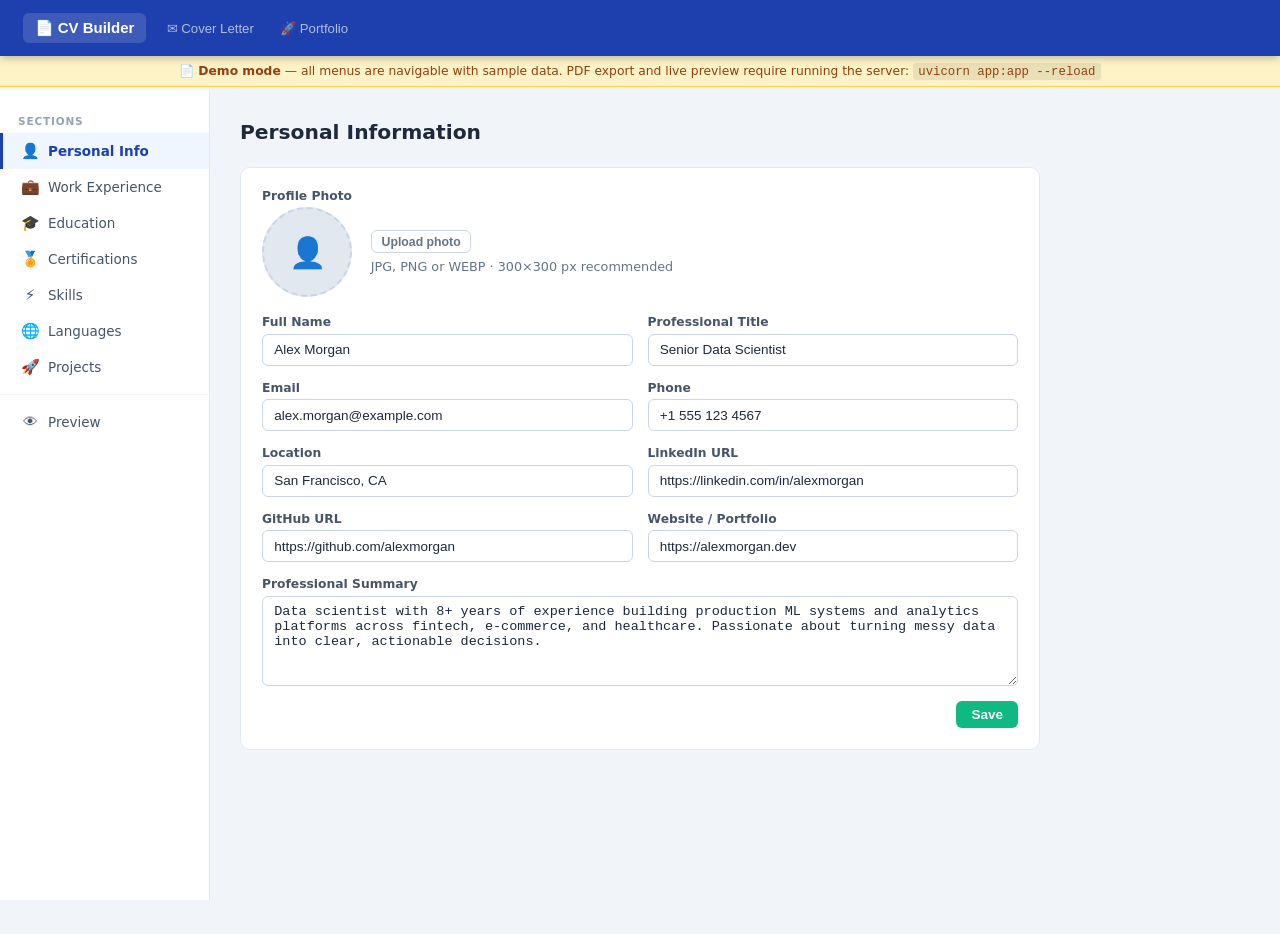
==== index.html @ 7bfcf86e "Add GitHub Pages demo and update README Rename demo.html → index.html for GitHub Pages serving. Add " ====
<!DOCTYPE html>
<html lang="en">
<head>
  <meta charset="UTF-8">
  <meta name="viewport" content="width=device-width, initial-scale=1.0">
  <title>CV Builder — Demo</title>
<style>
/* ── Reset & base ─────────────────────────────────── */
*, *::before, *::after { box-sizing: border-box; margin: 0; padding: 0; }
html { font-size: 15px; }
body { font-family: 'Segoe UI', system-ui, -apple-system, sans-serif; background: #f1f5f9; color: #1e293b; min-height: 100vh; }

/* ── Navbar ───────────────────────────────────────── */
.navbar { position: fixed; top: 0; left: 0; right: 0; z-index: 100; height: 56px; background: #1e40af; display: flex; align-items: center; justify-content: space-between; padding: 0 1.5rem; box-shadow: 0 2px 8px rgba(0,0,0,.25); }
.navbar-actions { display: flex; align-items: center; gap: .75rem; }
.btn { display: inline-flex; align-items: center; gap: .4rem; padding: .4rem 1rem; border-radius: 6px; border: none; font-size: .9rem; font-weight: 600; cursor: pointer; transition: filter .15s; }
.btn:hover { filter: brightness(1.1); }
.btn-primary { background: #f59e0b; color: #1e293b; }
.btn-success { background: #10b981; color: #fff; }
.btn-danger  { background: #ef4444; color: #fff; }
.btn-ghost   { background: transparent; color: #64748b; border: 1px solid #cbd5e1; }
.btn-sm      { padding: .25rem .65rem; font-size: .82rem; }

/* ── Layout ───────────────────────────────────────── */
.layout { display: flex; margin-top: 56px; min-height: calc(100vh - 56px); }

/* ── Sidebar ──────────────────────────────────────── */
.sidebar { width: 210px; flex-shrink: 0; background: #fff; border-right: 1px solid #e2e8f0; padding: 1.25rem 0; position: sticky; top: 56px; height: calc(100vh - 56px); overflow-y: auto; }
.sidebar-label { padding: .4rem 1.2rem; font-size: .7rem; font-weight: 700; text-transform: uppercase; letter-spacing: .08em; color: #94a3b8; }
.nav-item { display: flex; align-items: center; gap: .6rem; padding: .6rem 1.2rem; cursor: pointer; color: #475569; text-decoration: none; font-size: .9rem; border-left: 3px solid transparent; transition: all .15s; }
.nav-item:hover  { background: #f1f5f9; color: #1e40af; }
.nav-item.active { background: #eff6ff; color: #1e40af; font-weight: 600; border-left-color: #1e40af; }
.nav-item .icon  { font-size: 1rem; width: 18px; text-align: center; }

/* ── Content area ─────────────────────────────────── */
.content { flex: 1; padding: 2rem; max-width: 860px; }
.section { display: none; }
.section.active { display: block; }
.section-header { display: flex; align-items: center; justify-content: space-between; margin-bottom: 1.5rem; }
.section-title { font-size: 1.35rem; font-weight: 700; color: #1e293b; }

/* ── Cards ────────────────────────────────────────── */
.card { background: #fff; border-radius: 10px; border: 1px solid #e2e8f0; padding: 1.4rem; margin-bottom: 1rem; }
.card-header { display: flex; align-items: flex-start; justify-content: space-between; margin-bottom: .8rem; }
.card-title   { font-weight: 600; font-size: 1rem; color: #0f172a; }
.card-subtitle { font-size: .85rem; color: #64748b; margin-top: .15rem; }
.card-actions { display: flex; gap: .4rem; }

/* ── Forms ────────────────────────────────────────── */
.form-grid { display: grid; grid-template-columns: 1fr 1fr; gap: 1rem; }
.form-group { display: flex; flex-direction: column; gap: .3rem; }
.form-group.span-2 { grid-column: span 2; }
label { font-size: .82rem; font-weight: 600; color: #475569; }
input[type="text"], input[type="email"], input[type="tel"], input[type="url"], input[type="date"], input[type="month"], select, textarea {
  width: 100%; padding: .5rem .75rem; border: 1px solid #cbd5e1; border-radius: 6px;
  font-size: .9rem; color: #1e293b; background: #fff; transition: border-color .15s;
}
input:focus, select:focus, textarea:focus { outline: none; border-color: #3b82f6; box-shadow: 0 0 0 3px rgba(59,130,246,.12); }
textarea { resize: vertical; min-height: 90px; }
.checkbox-row { display: flex; align-items: center; gap: .5rem; }
.checkbox-row input[type="checkbox"] { width: 16px; height: 16px; cursor: pointer; }
.checkbox-row label { font-weight: 500; cursor: pointer; margin: 0; }

/* Photo upload */
.photo-upload-area { display: flex; align-items: center; gap: 1.25rem; flex-wrap: wrap; }
.photo-preview { width: 90px; height: 90px; border-radius: 50%; object-fit: cover; border: 3px solid #e2e8f0; }
.photo-placeholder { width: 90px; height: 90px; border-radius: 50%; background: #e2e8f0; display: flex; align-items: center; justify-content: center; font-size: 2rem; color: #94a3b8; border: 2px dashed #cbd5e1; }

/* Tags */
.tags-input-row { display: flex; gap: .5rem; align-items: center; }
.tags-container { display: flex; flex-wrap: wrap; gap: .4rem; margin-top: .5rem; }
.tag { display: inline-flex; align-items: center; gap: .35rem; padding: .22rem .65rem; border-radius: 999px; background: #dbeafe; color: #1d4ed8; font-size: .82rem; font-weight: 500; }
.tag .remove-tag { cursor: pointer; font-weight: 700; line-height: 1; }
.tag .remove-tag:hover { color: #ef4444; }

/* ── Modal ────────────────────────────────────────── */
.modal-overlay { display: none; position: fixed; inset: 0; z-index: 200; background: rgba(0,0,0,.45); align-items: center; justify-content: center; }
.modal-overlay.open { display: flex; }
.modal { background: #fff; border-radius: 12px; width: 100%; max-width: 600px; max-height: 90vh; overflow-y: auto; box-shadow: 0 20px 60px rgba(0,0,0,.3); }
.modal-header { display: flex; align-items: center; justify-content: space-between; padding: 1.1rem 1.4rem; border-bottom: 1px solid #e2e8f0; }
.modal-title { font-weight: 700; font-size: 1.05rem; }
.modal-close { background: none; border: none; cursor: pointer; font-size: 1.4rem; color: #94a3b8; line-height: 1; padding: 0 .2rem; }
.modal-close:hover { color: #ef4444; }
.modal-body { padding: 1.4rem; }
.modal-footer { padding: 1rem 1.4rem; border-top: 1px solid #e2e8f0; display: flex; gap: .6rem; justify-content: flex-end; }

/* ── Toast ────────────────────────────────────────── */
.toast { position: fixed; bottom: 1.5rem; right: 1.5rem; z-index: 300; padding: .65rem 1.1rem; border-radius: 8px; background: #10b981; color: #fff; font-size: .9rem; font-weight: 500; box-shadow: 0 4px 12px rgba(0,0,0,.2); opacity: 0; transform: translateY(8px); transition: opacity .25s, transform .25s; pointer-events: none; }
.toast.show { opacity: 1; transform: translateY(0); }
.toast.error { background: #ef4444; }

/* ── Empty state ──────────────────────────────────── */
.empty-state { text-align: center; padding: 3rem 1rem; color: #94a3b8; }
.empty-state .empty-icon { font-size: 2.5rem; margin-bottom: .75rem; }

/* ── Misc ─────────────────────────────────────────── */
.divider { height: 1px; background: #f1f5f9; margin: 1rem 0; }
.text-muted { color: #64748b; font-size: .85rem; }
.save-indicator { font-size: .8rem; color: #10b981; opacity: 0; transition: opacity .3s; }
.save-indicator.visible { opacity: 1; }

/* ── Preview ──────────────────────────────────────── */
.preview-tabs { display: flex; flex-wrap: wrap; gap: .4rem; margin-bottom: 1.2rem; }
.preview-tab { padding: .35rem .85rem; border-radius: 999px; border: 1.5px solid #cbd5e1; background: #fff; color: #475569; font-size: .85rem; font-weight: 500; cursor: pointer; transition: all .15s; }
.preview-tab:hover  { border-color: #3b82f6; color: #1e40af; }
.preview-tab.active { background: #1e40af; border-color: #1e40af; color: #fff; font-weight: 600; }
.preview-stage { background: #94a3b8; border-radius: 10px; padding: 1.5rem; overflow: auto; display: flex; justify-content: center; min-height: 400px; align-items: center; }
.preview-placeholder { background: #fff; border-radius: 8px; padding: 3rem 2rem; text-align: center; max-width: 420px; }
.preview-placeholder h3 { font-size: 1.1rem; color: #1e293b; margin-bottom: .75rem; }
.preview-placeholder p { font-size: .9rem; color: #64748b; line-height: 1.6; }
.preview-placeholder code { background: #f1f5f9; padding: .15rem .45rem; border-radius: 4px; font-size: .85rem; }

/* ── Page-mode bar ────────────────────────────────── */
.page-mode-bar { display: flex; align-items: center; justify-content: space-between; background: #f8fafc; border: 1px solid #e2e8f0; border-radius: 8px; padding: .55rem .9rem; margin-bottom: .9rem; }
.page-mode-label { font-size: .82rem; font-weight: 600; color: #64748b; }
.page-pill { padding: .25rem .75rem; border-radius: 999px; border: 1.5px solid #cbd5e1; background: #fff; color: #64748b; font-size: .82rem; font-weight: 500; cursor: pointer; transition: all .15s; }
.page-pill:hover  { border-color: #3b82f6; color: #1e40af; }
.page-pill.active { background: #1e40af; border-color: #1e40af; color: #fff; font-weight: 600; }
.page-count-badge { font-size: .78rem; color: #94a3b8; background: #f1f5f9; padding: .2rem .6rem; border-radius: 999px; }

/* ── Tab panes ────────────────────────────────────── */
.tab-pane { display: none; padding-top: 56px; min-height: 100vh; }
.tab-pane.active { display: block; }

/* ── Navbar section tabs ──────────────────────────── */
.navbar { justify-content: space-between; }
.navbar-left { display: flex; align-items: center; gap: .15rem; }
.section-tab { background: none; border: none; cursor: pointer; color: rgba(255,255,255,.65); font-size: .88rem; font-weight: 500; padding: .38rem .8rem; border-radius: 6px; transition: background .15s, color .15s; white-space: nowrap; }
.section-tab:hover  { background: rgba(255,255,255,.12); color: #fff; }
.section-tab.active { background: rgba(255,255,255,.18); color: #fff; font-weight: 700; }
.brand-tab { font-size: 1rem; font-weight: 700; color: #fff; margin-right: .4rem; }
.brand-tab.active { background: rgba(255,255,255,.14); }

/* ── Cover Letter ─────────────────────────────────── */
.letter-container { max-width: 900px; margin: 0 auto; padding: 2rem; }
.letter-subtabs { display: flex; gap: .5rem; margin-bottom: 1.5rem; border-bottom: 2px solid #e2e8f0; }
.letter-subtab { padding: .55rem 1.1rem; border-radius: 6px 6px 0 0; border: none; background: transparent; font-size: .95rem; font-weight: 500; color: #64748b; cursor: pointer; transition: all .15s; border-bottom: 3px solid transparent; margin-bottom: -2px; }
.letter-subtab.active { color: #1e40af; border-bottom-color: #1e40af; font-weight: 700; }
.letter-subtab:hover:not(.active) { color: #1e40af; background: #eff6ff; }
.letter-pane { display: none; }
.letter-pane.active { display: block; }
.letter-grid { display: grid; grid-template-columns: 260px 1fr; gap: 1.5rem; align-items: start; }
.letter-meta-card { background: #fff; border: 1px solid #e2e8f0; border-radius: 10px; padding: 1.2rem; }
.letter-meta-card .form-group { margin-bottom: .9rem; }
.letter-editor { background: #fff; border: 1px solid #e2e8f0; border-radius: 10px; padding: 1.2rem; }
.letter-editor textarea { width: 100%; min-height: 520px; resize: vertical; font-family: Georgia, serif; font-size: 10.5pt; line-height: 1.7; color: #1a1a1a; border: 1px solid #e2e8f0; border-radius: 6px; padding: .75rem; }
.qa-list { display: flex; flex-direction: column; gap: 1rem; margin-bottom: 1.5rem; }
.qa-item { background: #fff; border: 1px solid #e2e8f0; border-radius: 10px; padding: 1.1rem; }
.qa-label { font-size: .85rem; font-weight: 700; color: #1e40af; margin-bottom: .5rem; }
.qa-item input[type="text"], .qa-item textarea { width: 100%; font-size: .92rem; }
.qa-item textarea { min-height: 70px; }
.qa-result { background: #fff; border: 1px solid #e2e8f0; border-radius: 10px; padding: 1.2rem; margin-top: 1.5rem; }
.qa-result textarea { width: 100%; min-height: 450px; resize: vertical; font-family: Georgia, serif; font-size: 10.5pt; line-height: 1.7; border: 1px solid #e2e8f0; border-radius: 6px; padding: .75rem; }

/* ── Interactive sub-tabs ─────────────────────────── */
.int-subtabs { display: flex; gap: .35rem; margin-bottom: 1.25rem; border-bottom: 1px solid #e2e8f0; }
.int-subtab { padding: .45rem .9rem; border-radius: 6px 6px 0 0; border: none; background: transparent; font-size: .88rem; font-weight: 500; color: #64748b; cursor: pointer; transition: all .15s; border-bottom: 2px solid transparent; margin-bottom: -1px; }
.int-subtab.active { color: #1e40af; border-bottom-color: #1e40af; font-weight: 600; }
.int-subtab:hover:not(.active) { background: #eff6ff; color: #1e40af; }
.int-pane { display: none; }
.int-pane.active { display: block; }
.qa-job-sep { margin-top: 1.4rem; padding-top: 1.4rem; border-top: 1px solid #e2e8f0; }
.qa-job-header { display: flex; align-items: baseline; gap: .6rem; flex-wrap: wrap; margin-bottom: .2rem; }
.qa-job-title-text { font-weight: 700; font-size: .95rem; color: #0f172a; }
.qa-job-company    { font-weight: 600; color: #1e40af; font-size: .88rem; }
.qa-job-dates      { font-size: .8rem; color: #94a3b8; margin-left: auto; }

/* ── Portfolio ────────────────────────────────────── */
.portfolio-container { padding: 2rem; max-width: 1200px; margin: 0 auto; }
.portfolio-header { display: flex; align-items: flex-end; gap: .75rem; margin-bottom: 2rem; flex-wrap: wrap; }
.portfolio-header h2 { font-size: 1.4rem; font-weight: 700; flex: 1; }
.portfolio-username { display: flex; gap: .5rem; align-items: center; margin-left: 3rem; }
.portfolio-username input { padding: .45rem .8rem; border-radius: 6px; border: 1px solid #cbd5e1; font-size: .9rem; width: 200px; }
.portfolio-empty { text-align: center; padding: 4rem 1rem; color: #94a3b8; font-size: .95rem; }
.repo-grid-lp { display: grid; grid-template-columns: repeat(auto-fill, minmax(310px, 1fr)); gap: 1.4rem; }
.repo-card-lp { background: #fff; border-radius: 12px; border: 1px solid #e2e8f0; padding: 1.4rem; display: flex; flex-direction: column; gap: .85rem; box-shadow: 0 2px 8px rgba(0,0,0,.05); transition: transform .18s, box-shadow .18s; }
.repo-card-lp:hover { transform: translateY(-4px); box-shadow: 0 10px 28px rgba(0,0,0,.11); }
.repo-card-lp-header { display: flex; align-items: flex-start; justify-content: space-between; gap: .5rem; }
.repo-card-lp-name { font-size: 1.05rem; font-weight: 700; color: #1e293b; text-decoration: none; line-height: 1.3; }
.repo-card-lp-name:hover { color: #1e40af; }
.repo-live-btn { flex-shrink: 0; font-size: .8rem; font-weight: 600; color: #059669; background: #ecfdf5; border-radius: 6px; padding: .25rem .6rem; text-decoration: none; border: 1px solid #a7f3d0; white-space: nowrap; }
.repo-live-btn:hover { background: #d1fae5; }
.repo-card-lp-desc { font-size: .92rem; color: #374151; line-height: 1.65; flex: 1; display: block !important; -webkit-line-clamp: unset !important; overflow: visible !important; }
.repo-card-lp-tags { display: flex; flex-wrap: wrap; gap: .35rem; }
.repo-tech-tag { font-size: .76rem; font-weight: 500; padding: .18rem .6rem; border-radius: 999px; background: #f1f5f9; color: #334155; border: 1px solid #e2e8f0; }
.repo-card-lp-footer { display: flex; align-items: center; gap: .5rem; padding-top: .75rem; border-top: 1px solid #f1f5f9; font-size: .8rem; flex-wrap: wrap; }
.repo-card-lp-stats { color: #64748b; }
.repo-card-lp-date  { color: #94a3b8; margin-left: auto; }
.repo-card-lp-link  { color: #1e40af; font-weight: 600; text-decoration: none; }
.repo-card-lp-link:hover { text-decoration: underline; }

/* ── Demo banner ──────────────────────────────────── */
.demo-banner { background: #fef3c7; border-bottom: 1px solid #fcd34d; padding: .5rem 1.5rem; font-size: .82rem; color: #92400e; text-align: center; position: fixed; top: 56px; left: 0; right: 0; z-index: 99; }
.demo-banner a { color: #92400e; font-weight: 700; }
.layout, .tab-pane { padding-top: 0; }
.layout { margin-top: calc(56px + 34px); }
.tab-pane { padding-top: calc(56px + 34px); }
.sidebar { top: calc(56px + 34px); height: calc(100vh - 56px - 34px); }

@media (max-width: 640px) {
  .sidebar { display: none; }
  .form-grid { grid-template-columns: 1fr; }
  .form-group.span-2 { grid-column: span 1; }
  .letter-grid { grid-template-columns: 1fr; }
}
</style>
</head>
<body>

<!-- Navbar -->
<nav class="navbar">
  <div class="navbar-left">
    <button class="section-tab brand-tab active" data-apptab="cv">📄 CV Builder</button>
    <button class="section-tab" data-apptab="letter">✉ Cover Letter</button>
    <button class="section-tab" data-apptab="portfolio">🚀 Portfolio</button>
  </div>
  <div class="navbar-actions" id="ctrl-cv">
    <span class="save-indicator" id="save-indicator">✓ Saved</span>
  </div>
  <div class="navbar-actions" id="ctrl-letter" style="display:none">
    <button class="btn btn-primary btn-sm" onclick="downloadLetterPDF()">⬇ Download Letter PDF</button>
  </div>
  <div class="navbar-actions" id="ctrl-portfolio" style="display:none"></div>
</nav>

<!-- Demo notice -->
<div class="demo-banner">
  📄 <strong>Demo mode</strong> — all menus are navigable with sample data.
  PDF export and live preview require running the server:
  <code style="background:rgba(0,0,0,.08);padding:.1rem .35rem;border-radius:3px">uvicorn app:app --reload</code>
</div>

<!-- ═══ CV BUILDER TAB ══════════════════════════════ -->
<div class="tab-pane active" id="pane-cv">
<div class="layout" style="margin-top:0">

  <aside class="sidebar">
    <div class="sidebar-label">Sections</div>
    <a class="nav-item active" data-section="personal"><span class="icon">👤</span> Personal Info</a>
    <a class="nav-item" data-section="experience"><span class="icon">💼</span> Work Experience</a>
    <a class="nav-item" data-section="education"><span class="icon">🎓</span> Education</a>
    <a class="nav-item" data-section="certifications"><span class="icon">🏅</span> Certifications</a>
    <a class="nav-item" data-section="skills"><span class="icon">⚡</span> Skills</a>
    <a class="nav-item" data-section="languages"><span class="icon">🌐</span> Languages</a>
    <a class="nav-item" data-section="projects"><span class="icon">🚀</span> Projects</a>
    <div class="divider" style="margin:.6rem 0"></div>
    <a class="nav-item" data-section="preview"><span class="icon">👁</span> Preview</a>
  </aside>

  <main class="content">

    <!-- PERSONAL INFO -->
    <section class="section active" id="section-personal">
      <div class="section-header"><div class="section-title">Personal Information</div></div>
      <div class="card">
        <div class="form-group" style="margin-bottom:1.2rem">
          <label>Profile Photo</label>
          <div class="photo-upload-area">
            <div id="photo-preview-wrap"><div class="photo-placeholder">👤</div></div>
            <div>
              <button class="btn btn-ghost btn-sm" onclick="toast('Photo upload requires the server — run uvicorn app:app --reload', true)">Upload photo</button>
              <p class="text-muted" style="margin-top:.4rem">JPG, PNG or WEBP · 300×300 px recommended</p>
            </div>
          </div>
        </div>
        <div class="form-grid">
          <div class="form-group"><label>Full Name</label><input type="text" id="p-name"></div>
          <div class="form-group"><label>Professional Title</label><input type="text" id="p-title"></div>
          <div class="form-group"><label>Email</label><input type="email" id="p-email"></div>
          <div class="form-group"><label>Phone</label><input type="tel" id="p-phone"></div>
          <div class="form-group"><label>Location</label><input type="text" id="p-location"></div>
          <div class="form-group"><label>LinkedIn URL</label><input type="url" id="p-linkedin"></div>
          <div class="form-group"><label>GitHub URL</label><input type="url" id="p-github"></div>
          <div class="form-group"><label>Website / Portfolio</label><input type="url" id="p-website"></div>
          <div class="form-group span-2"><label>Professional Summary</label><textarea id="p-summary" rows="4"></textarea></div>
        </div>
        <div style="margin-top:1rem;text-align:right">
          <button class="btn btn-success" onclick="savePersonal()">Save</button>
        </div>
      </div>
    </section>

    <!-- WORK EXPERIENCE -->
    <section class="section" id="section-experience">
      <div class="section-header">
        <div class="section-title">Work Experience</div>
        <button class="btn btn-success btn-sm" onclick="openExpModal()">+ Add</button>
      </div>
      <div id="experience-list"></div>
    </section>

    <!-- EDUCATION -->
    <section class="section" id="section-education">
      <div class="section-header">
        <div class="section-title">Academic Record</div>
        <button class="btn btn-success btn-sm" onclick="openEduModal()">+ Add</button>
      </div>
      <div id="education-list"></div>
    </section>

    <!-- CERTIFICATIONS -->
    <section class="section" id="section-certifications">
      <div class="section-header">
        <div class="section-title">Certifications</div>
        <button class="btn btn-success btn-sm" onclick="openCertModal()">+ Add</button>
      </div>
      <div id="certifications-list"></div>
    </section>

    <!-- SKILLS -->
    <section class="section" id="section-skills">
      <div class="section-header">
        <div class="section-title">Skills</div>
        <button class="btn btn-success btn-sm" onclick="openSkillModal()">+ Add Category</button>
      </div>
      <div id="skills-list"></div>
    </section>

    <!-- LANGUAGES -->
    <section class="section" id="section-languages">
      <div class="section-header">
        <div class="section-title">Languages</div>
        <button class="btn btn-success btn-sm" onclick="openLangModal()">+ Add</button>
      </div>
      <div id="languages-list"></div>
    </section>

    <!-- PROJECTS -->
    <section class="section" id="section-projects">
      <div class="section-header">
        <div class="section-title">Projects</div>
        <button class="btn btn-success btn-sm" onclick="openProjModal()">+ Add</button>
      </div>
      <div id="projects-list"></div>
    </section>

    <!-- PREVIEW -->
    <section class="section" id="section-preview">
      <div class="section-header">
        <div class="section-title">CV Preview</div>
        <div style="display:flex;gap:.5rem;align-items:center">
          <button class="btn btn-ghost btn-sm" onclick="changeZoom(-0.1)">−</button>
          <span id="zoom-label" style="font-size:.82rem;color:#64748b;min-width:3rem;text-align:center">75%</span>
          <button class="btn btn-ghost btn-sm" onclick="changeZoom(0.1)">+</button>
          <button class="btn btn-primary btn-sm" id="download-pdf-btn" onclick="toast('PDF export requires the server — run uvicorn app:app --reload', true)">⬇ Download PDF</button>
        </div>
      </div>

      <div class="preview-tabs" id="preview-tabs">
        <button class="preview-tab active" data-tpl="classic">Classic</button>
        <button class="preview-tab" data-tpl="modern">Modern</button>
        <button class="preview-tab" data-tpl="executive">Executive</button>
        <button class="preview-tab" data-tpl="tech">Tech / Developer</button>
        <button class="preview-tab" data-tpl="creative">Creative</button>
        <button class="preview-tab" data-tpl="minimal">Minimal</button>
      </div>

      <div class="page-mode-bar">
        <div style="display:flex;align-items:center;gap:.5rem">
          <span class="page-mode-label">Page limit:</span>
          <button class="page-pill active" data-pages="1" onclick="setPageMode(1)">1 page</button>
          <button class="page-pill" data-pages="2" onclick="setPageMode(2)">2 pages</button>
        </div>
        <span id="page-count-label" class="page-count-badge"></span>
      </div>

      <div class="preview-stage">
        <div class="preview-placeholder">
          <div style="font-size:3rem;margin-bottom:1rem">📄</div>
          <h3>Live preview requires the server</h3>
          <p>Start the app locally to see your CV rendered in any of the 6 templates with real-time updates.</p>
          <p style="margin-top:1rem"><code>uvicorn app:app --reload</code></p>
        </div>
      </div>
    </section>

  </main>
</div>
</div>

<!-- ═══ COVER LETTER TAB ════════════════════════════ -->
<div class="tab-pane" id="pane-letter">
  <div class="letter-container">
    <div class="letter-subtabs">
      <button class="letter-subtab active" data-ltab="quick">Quick Draft</button>
      <button class="letter-subtab" data-ltab="interactive">Interactive</button>
    </div>

    <!-- Quick Draft -->
    <div class="letter-pane active" id="ltab-quick">
      <div class="letter-grid">
        <div class="letter-meta-card">
          <div class="form-group"><label>Target Company</label><input type="text" id="letter-company" placeholder="e.g. Google"></div>
          <div class="form-group"><label>Position / Role</label><input type="text" id="letter-position" placeholder="e.g. Senior Data Scientist"></div>
          <div class="form-group"><label>Recipient</label><input type="text" id="letter-recipient" placeholder="Hiring Manager"></div>
          <div class="form-group"><label>Language</label>
            <select id="letter-lang">
              <option value="en">English</option>
              <option value="es">Spanish</option>
            </select>
          </div>
          <div style="margin-top:1rem;display:flex;flex-direction:column;gap:.5rem">
            <button class="btn btn-success" onclick="generateQuickDraft()">↺ Auto-generate from CV</button>
            <button class="btn btn-ghost" onclick="document.getElementById('letter-text').value=''">Clear</button>
          </div>
        </div>
        <div class="letter-editor">
          <textarea id="letter-text" placeholder="Click 'Auto-generate from CV' to create a first draft, then edit freely."></textarea>
        </div>
      </div>
    </div>

    <!-- Interactive -->
    <div class="letter-pane" id="ltab-interactive">
      <div class="int-subtabs">
        <button class="int-subtab active" data-itab="past-jobs">Past Jobs</button>
        <button class="int-subtab" data-itab="applying-job">Applying Job</button>
      </div>
      <div class="int-pane active" id="itab-past-jobs">
        <p class="text-muted" style="margin-bottom:1.1rem">Answer the questions for each of your past roles. Your answers will be woven into the cover letter.</p>
        <div id="past-jobs-qa"></div>
      </div>
      <div class="int-pane" id="itab-applying-job">
        <div class="qa-list">
          <div class="qa-item">
            <div class="qa-label">1 · Target company and role</div>
            <div style="display:grid;grid-template-columns:1fr 1fr;gap:.75rem">
              <input type="text" id="qa-company" placeholder="Company name">
              <input type="text" id="qa-position" placeholder="Role / Position">
            </div>
          </div>
          <div class="qa-item">
            <div class="qa-label">2 · Why are you specifically interested in this company?</div>
            <textarea id="qa-why" rows="3" placeholder="Products, mission, market position, growth…"></textarea>
          </div>
          <div class="qa-item">
            <div class="qa-label">3 · What is your standout achievement for this position?</div>
            <textarea id="qa-achievement" rows="3" placeholder="A specific project, metric, or result…"></textarea>
          </div>
          <div class="qa-item">
            <div class="qa-label">4 · What unique value do you bring that others might not?</div>
            <textarea id="qa-unique" rows="3" placeholder="Skills, domain expertise, or perspective…"></textarea>
          </div>
        </div>
      </div>
      <button class="btn btn-success" style="margin-top:1.2rem" onclick="generateInteractiveLetter()">Generate Letter from All Answers</button>
      <div class="qa-result" id="qa-result" style="display:none;margin-top:1.5rem">
        <div style="display:flex;justify-content:space-between;align-items:center;margin-bottom:.75rem">
          <strong>Generated letter — edit freely before downloading</strong>
          <button class="btn btn-ghost btn-sm" onclick="document.getElementById('qa-result').style.display='none'">Hide</button>
        </div>
        <textarea id="interactive-letter-text"></textarea>
      </div>
    </div>
  </div>
</div>

<!-- ═══ PORTFOLIO TAB ════════════════════════════════ -->
<div class="tab-pane" id="pane-portfolio">
  <div class="portfolio-container">
    <div class="portfolio-header">
      <div>
        <a href="https://www.forwardforecasting.eu" target="_blank" rel="noopener"
           style="display:inline-block;margin-bottom:1.6rem;font-size:1rem;color:#2563eb;font-weight:500;text-decoration:none">
          🌐 Visit my Landing Page: www.forwardforecasting.eu
        </a>
        <h2 style="text-align:left">Public GitHub Repositories</h2>
      </div>
      <div class="portfolio-username">
        <input type="text" id="github-username-field" placeholder="GitHub username"
               onkeydown="if(event.key==='Enter')loadPortfolio()">
        <button class="btn btn-success btn-sm" onclick="loadPortfolio()">Load Repos</button>
      </div>
    </div>
    <div id="repo-grid" class="repo-grid-lp"></div>
  </div>
</div>

<!-- ──────────────── MODALS ──────────────────────── -->

<!-- Experience Modal -->
<div class="modal-overlay" id="exp-modal">
  <div class="modal">
    <div class="modal-header"><span class="modal-title" id="exp-modal-title">Add Experience</span><button class="modal-close" onclick="closeModal('exp-modal')">×</button></div>
    <div class="modal-body">
      <input type="hidden" id="exp-id">
      <div class="form-grid">
        <div class="form-group"><label>Company</label><input type="text" id="exp-company" placeholder="Company name"></div>
        <div class="form-group"><label>Position / Title</label><input type="text" id="exp-position" placeholder="Your role"></div>
        <div class="form-group"><label>Start (Month/Year)</label><input type="month" id="exp-start"></div>
        <div class="form-group"><label>End (Month/Year)</label><input type="month" id="exp-end"></div>
        <div class="form-group span-2 checkbox-row"><input type="checkbox" id="exp-current"><label for="exp-current">Currently working here</label></div>
        <div class="form-group"><label>Location</label><input type="text" id="exp-location" placeholder="City, Country"></div>
        <div class="form-group span-2"><label>Description & Achievements</label><textarea id="exp-description" rows="5" placeholder="Role, responsibilities, achievements…"></textarea></div>
      </div>
    </div>
    <div class="modal-footer"><button class="btn btn-ghost" onclick="closeModal('exp-modal')">Cancel</button><button class="btn btn-success" onclick="saveExp()">Save</button></div>
  </div>
</div>

<!-- Education Modal -->
<div class="modal-overlay" id="edu-modal">
  <div class="modal">
    <div class="modal-header"><span class="modal-title" id="edu-modal-title">Add Education</span><button class="modal-close" onclick="closeModal('edu-modal')">×</button></div>
    <div class="modal-body">
      <input type="hidden" id="edu-id">
      <div class="form-grid">
        <div class="form-group span-2"><label>Institution</label><input type="text" id="edu-institution" placeholder="University / School name"></div>
        <div class="form-group"><label>Degree</label><input type="text" id="edu-degree" placeholder="e.g. PhD, MSc, BSc"></div>
        <div class="form-group"><label>Field of Study</label><input type="text" id="edu-field" placeholder="e.g. Computer Science"></div>
        <div class="form-group"><label>Start Year</label><input type="text" id="edu-start" placeholder="2010"></div>
        <div class="form-group"><label>End Year</label><input type="text" id="edu-end" placeholder="2015"></div>
        <div class="form-group"><label>Grade / GPA</label><input type="text" id="edu-grade" placeholder="e.g. Magna Cum Laude"></div>
        <div class="form-group span-2"><label>Description (optional)</label><textarea id="edu-description" rows="3" placeholder="Thesis, exchange programs, notable projects…"></textarea></div>
      </div>
    </div>
    <div class="modal-footer"><button class="btn btn-ghost" onclick="closeModal('edu-modal')">Cancel</button><button class="btn btn-success" onclick="saveEdu()">Save</button></div>
  </div>
</div>

<!-- Certification Modal -->
<div class="modal-overlay" id="cert-modal">
  <div class="modal">
    <div class="modal-header"><span class="modal-title" id="cert-modal-title">Add Certification</span><button class="modal-close" onclick="closeModal('cert-modal')">×</button></div>
    <div class="modal-body">
      <input type="hidden" id="cert-id">
      <div class="form-grid">
        <div class="form-group span-2"><label>Certification Name</label><input type="text" id="cert-name" placeholder="e.g. AWS Solutions Architect"></div>
        <div class="form-group"><label>Issuing Organisation</label><input type="text" id="cert-issuer" placeholder="e.g. Amazon Web Services"></div>
        <div class="form-group"><label>Date Obtained</label><input type="month" id="cert-date"></div>
        <div class="form-group"><label>Expiry Date (optional)</label><input type="month" id="cert-expiry"></div>
        <div class="form-group"><label>Credential URL (optional)</label><input type="url" id="cert-url" placeholder="https://…"></div>
      </div>
    </div>
    <div class="modal-footer"><button class="btn btn-ghost" onclick="closeModal('cert-modal')">Cancel</button><button class="btn btn-success" onclick="saveCert()">Save</button></div>
  </div>
</div>

<!-- Skills Modal -->
<div class="modal-overlay" id="skill-modal">
  <div class="modal">
    <div class="modal-header"><span class="modal-title" id="skill-modal-title">Add Skill Category</span><button class="modal-close" onclick="closeModal('skill-modal')">×</button></div>
    <div class="modal-body">
      <input type="hidden" id="skill-id">
      <div class="form-group" style="margin-bottom:1rem"><label>Category name</label><input type="text" id="skill-category" placeholder="e.g. Machine Learning"></div>
      <div class="form-group"><label>Skills (press Enter to add)</label>
        <div class="tags-input-row"><input type="text" id="skill-tag-input" placeholder="Type a skill and press Enter…"></div>
        <div class="tags-container" id="skill-tags"></div>
      </div>
    </div>
    <div class="modal-footer"><button class="btn btn-ghost" onclick="closeModal('skill-modal')">Cancel</button><button class="btn btn-success" onclick="saveSkill()">Save</button></div>
  </div>
</div>

<!-- Language Modal -->
<div class="modal-overlay" id="lang-modal">
  <div class="modal">
    <div class="modal-header"><span class="modal-title" id="lang-modal-title">Add Language</span><button class="modal-close" onclick="closeModal('lang-modal')">×</button></div>
    <div class="modal-body">
      <input type="hidden" id="lang-id">
      <div class="form-grid">
        <div class="form-group"><label>Language</label><input type="text" id="lang-language" placeholder="e.g. Spanish"></div>
        <div class="form-group"><label>Level</label>
          <select id="lang-level">
            <option>Native</option><option>Fluent</option><option>Professional</option><option>Conversational</option><option>Basic</option>
          </select>
        </div>
      </div>
    </div>
    <div class="modal-footer"><button class="btn btn-ghost" onclick="closeModal('lang-modal')">Cancel</button><button class="btn btn-success" onclick="saveLang()">Save</button></div>
  </div>
</div>

<!-- Project Modal -->
<div class="modal-overlay" id="proj-modal">
  <div class="modal">
    <div class="modal-header"><span class="modal-title" id="proj-modal-title">Add Project</span><button class="modal-close" onclick="closeModal('proj-modal')">×</button></div>
    <div class="modal-body">
      <input type="hidden" id="proj-id">
      <div class="form-grid">
        <div class="form-group span-2"><label>Project Name</label><input type="text" id="proj-name" placeholder="e.g. Fraud Detection Pipeline"></div>
        <div class="form-group span-2"><label>Description</label><textarea id="proj-description" rows="4" placeholder="What did you build? What problem did it solve?"></textarea></div>
        <div class="form-group"><label>URL (optional)</label><input type="url" id="proj-url" placeholder="https://github.com/…"></div>
        <div class="form-group">
          <label>Technologies (press Enter to add)</label>
          <div class="tags-input-row"><input type="text" id="proj-tag-input" placeholder="Python, FastAPI…"></div>
          <div class="tags-container" id="proj-tags"></div>
        </div>
      </div>
    </div>
    <div class="modal-footer"><button class="btn btn-ghost" onclick="closeModal('proj-modal')">Cancel</button><button class="btn btn-success" onclick="saveProj()">Save</button></div>
  </div>
</div>

<!-- Toast -->
<div class="toast" id="toast"></div>

<!-- ──────────────── JAVASCRIPT ─────────────────────── -->
<script>
// ── Dummy CV data (replace personal info with sample data) ──
let cv = {
  personal: {
    name: "Alex Morgan",
    title: "Senior Data Scientist",
    email: "alex.morgan@example.com",
    phone: "+1 555 123 4567",
    location: "San Francisco, CA",
    linkedin: "https://linkedin.com/in/alexmorgan",
    github: "https://github.com/alexmorgan",
    website: "https://alexmorgan.dev",
    summary: "Data scientist with 8+ years of experience building production ML systems and analytics platforms across fintech, e-commerce, and healthcare. Passionate about turning messy data into clear, actionable decisions.",
    photo: null
  },
  experience: [
    { id:"e1", company:"Stripe", position:"Senior Data Scientist", start_date:"2021-03", end_date:null, current:true, location:"San Francisco, CA", description:"Led fraud detection model overhaul, reducing false positives by 34% while catching 12% more fraud. Built real-time feature pipeline processing 50k events/sec. Mentored a team of 4 junior data scientists and drove adoption of standardised ML evaluation practices." },
    { id:"e2", company:"Shopify", position:"Data Scientist", start_date:"2018-06", end_date:"2021-02", current:false, location:"Ottawa, Canada", description:"Developed merchant churn prediction model deployed to 1M+ stores. Built A/B testing framework used across 6 product teams. Delivered weekly executive dashboards on platform health metrics and revenue forecasts." },
    { id:"e3", company:"IBM Research", position:"Research Analyst", start_date:"2016-08", end_date:"2018-05", current:false, location:"New York, NY", description:"Conducted NLP research on automated document classification. Published 2 peer-reviewed conference papers. Co-authored internal toolkit adopted by 3 business units within the first year." }
  ],
  education: [
    { id:"edu1", institution:"Carnegie Mellon University", degree:"MSc", field:"Machine Learning", start_date:"2014", end_date:"2016", grade:"GPA 3.9/4.0", description:"Thesis: Deep reinforcement learning for supply chain optimisation." },
    { id:"edu2", institution:"University of Michigan", degree:"BSc", field:"Statistics & Computer Science", start_date:"2010", end_date:"2014", grade:"Summa Cum Laude", description:"" }
  ],
  certifications: [
    { id:"c1", name:"AWS Certified Machine Learning Specialty", issuer:"Amazon Web Services", date:"2023-04", url:"https://aws.amazon.com/certification/" },
    { id:"c2", name:"TensorFlow Developer Certificate", issuer:"Google", date:"2022-09", url:"https://www.tensorflow.org/certificate" },
    { id:"c3", name:"Professional Data Engineer", issuer:"Google Cloud", date:"2022-01", url:"https://cloud.google.com/certification/data-engineer" }
  ],
  skills: [
    { id:"s1", category:"Machine Learning", items:["PyTorch","TensorFlow","scikit-learn","XGBoost","LightGBM"] },
    { id:"s2", category:"Data Engineering", items:["Apache Spark","Airflow","dbt","Kafka","BigQuery"] },
    { id:"s3", category:"Languages",        items:["Python","SQL","R","Scala","TypeScript"] },
    { id:"s4", category:"Cloud & MLOps",    items:["AWS SageMaker","GCP Vertex AI","Docker","Kubernetes","MLflow"] }
  ],
  languages: [
    { id:"l1", language:"English", level:"Native" },
    { id:"l2", language:"Spanish", level:"Professional" },
    { id:"l3", language:"French",  level:"Conversational" }
  ],
  projects: [
    { id:"p1", name:"OpenForecast", description:"Open-source time-series forecasting library supporting 12 algorithms with automatic hyperparameter tuning. 2.3k GitHub stars.", url:"https://github.com/alexmorgan/openforecast", technologies:["Python","NumPy","Prophet","ARIMA","Optuna"] },
    { id:"p2", name:"DataLens Dashboard", description:"Self-service BI dashboard builder with natural language query support and auto-generated chart recommendations.", url:"https://github.com/alexmorgan/datalens", technologies:["React","FastAPI","PostgreSQL","LLM"] }
  ]
};

// ── Boot ──────────────────────────────────────────────
function boot() {
  renderPersonal();
  ['experience','education','certifications','skills','languages','projects'].forEach(renderList);
  renderPortfolioDemoCards();
}

// ── Persist to localStorage (demo) ───────────────────
let saveTimer;
function persist() {
  clearTimeout(saveTimer);
  saveTimer = setTimeout(() => {
    try { localStorage.setItem('cv-builder-demo', JSON.stringify(cv)); } catch(e) {}
    flashSave();
  }, 600);
}

function flashSave() {
  const el = document.getElementById('save-indicator');
  el.classList.add('visible');
  setTimeout(() => el.classList.remove('visible'), 2000);
}

function toast(msg, isError=false) {
  const el = document.getElementById('toast');
  el.textContent = msg;
  el.className = 'toast' + (isError ? ' error' : '');
  el.classList.add('show');
  setTimeout(() => el.classList.remove('show'), 2800);
}

const uid = () => Math.random().toString(36).slice(2,10);
function closeModal(id) { document.getElementById(id).classList.remove('open'); }
function openModal(id)  { document.getElementById(id).classList.add('open'); }

document.querySelectorAll('.modal-overlay').forEach(el => {
  el.addEventListener('click', e => { if (e.target === el) el.classList.remove('open'); });
});

// ── Navigation ────────────────────────────────────────
document.querySelectorAll('.nav-item').forEach(el => {
  el.addEventListener('click', e => {
    e.preventDefault();
    document.querySelectorAll('.nav-item').forEach(n => n.classList.remove('active'));
    el.classList.add('active');
    const sec = el.dataset.section;
    document.querySelectorAll('.section').forEach(s => s.classList.remove('active'));
    document.getElementById(`section-${sec}`).classList.add('active');
  });
});

// ── App tab switching ─────────────────────────────────
document.querySelectorAll('.section-tab').forEach(btn => {
  btn.addEventListener('click', () => {
    const tab = btn.dataset.apptab;
    document.querySelectorAll('.section-tab').forEach(b => b.classList.remove('active'));
    btn.classList.add('active');
    document.querySelectorAll('.tab-pane').forEach(p => p.classList.remove('active'));
    document.getElementById(`pane-${tab}`).classList.add('active');
    document.getElementById('ctrl-cv').style.display        = tab==='cv'        ? 'flex' : 'none';
    document.getElementById('ctrl-letter').style.display    = tab==='letter'    ? 'flex' : 'none';
    document.getElementById('ctrl-portfolio').style.display = tab==='portfolio' ? 'flex' : 'none';
    if (tab === 'letter')    initLetter();
  });
});

// ── Letter sub-tabs ───────────────────────────────────
document.querySelectorAll('.letter-subtab').forEach(btn => {
  btn.addEventListener('click', () => {
    document.querySelectorAll('.letter-subtab').forEach(b => b.classList.remove('active'));
    btn.classList.add('active');
    document.querySelectorAll('.letter-pane').forEach(p => p.classList.remove('active'));
    const pane = document.getElementById(`ltab-${btn.dataset.ltab}`);
    if (pane) pane.classList.add('active');
    if (btn.dataset.ltab === 'interactive') renderPastJobsQA();
  });
});

document.querySelectorAll('.int-subtab').forEach(btn => {
  btn.addEventListener('click', () => {
    document.querySelectorAll('.int-subtab').forEach(b => b.classList.remove('active'));
    btn.classList.add('active');
    document.querySelectorAll('.int-pane').forEach(p => p.classList.remove('active'));
    const pane = document.getElementById(`itab-${btn.dataset.itab}`);
    if (pane) pane.classList.add('active');
    if (btn.dataset.itab === 'past-jobs') renderPastJobsQA();
  });
});

// ── Template pills (demo — no server preview) ─────────
document.querySelectorAll('.preview-tab').forEach(btn => {
  btn.addEventListener('click', () => {
    document.querySelectorAll('.preview-tab').forEach(b => b.classList.remove('active'));
    btn.classList.add('active');
    toast(`Template "${btn.textContent}" selected — live preview requires the server`);
  });
});

// ── Page mode ─────────────────────────────────────────
function setPageMode(n) {
  document.querySelectorAll('.page-pill').forEach(b =>
    b.classList.toggle('active', parseInt(b.dataset.pages) === n));
  toast(`Page limit set to ${n} — PDF export requires the server`);
}

function changeZoom(delta) {
  const label = document.getElementById('zoom-label');
  const current = parseInt(label.textContent) / 100;
  const next = Math.min(2, Math.max(0.3, +(current + delta).toFixed(2)));
  label.textContent = Math.round(next * 100) + '%';
}

// ── PERSONAL ─────────────────────────────────────────
function renderPersonal() {
  const p = cv.personal || {};
  document.getElementById('p-name').value     = p.name     || '';
  document.getElementById('p-title').value    = p.title    || '';
  document.getElementById('p-email').value    = p.email    || '';
  document.getElementById('p-phone').value    = p.phone    || '';
  document.getElementById('p-location').value = p.location || '';
  document.getElementById('p-linkedin').value = p.linkedin || '';
  document.getElementById('p-github').value   = p.github   || '';
  document.getElementById('p-website').value  = p.website  || '';
  document.getElementById('p-summary').value  = p.summary  || '';
}

function savePersonal() {
  cv.personal = {
    ...cv.personal,
    name:     document.getElementById('p-name').value.trim(),
    title:    document.getElementById('p-title').value.trim(),
    email:    document.getElementById('p-email').value.trim(),
    phone:    document.getElementById('p-phone').value.trim(),
    location: document.getElementById('p-location').value.trim(),
    linkedin: document.getElementById('p-linkedin').value.trim(),
    github:   document.getElementById('p-github').value.trim(),
    website:  document.getElementById('p-website').value.trim(),
    summary:  document.getElementById('p-summary').value.trim(),
  };
  persist();
  toast('Personal info saved (demo — stored in browser)');
}

// ── Generic list renderer ─────────────────────────────
function renderList(section) {
  const container = document.getElementById(`${section}-list`);
  const items = cv[section] || [];
  if (!items.length) {
    container.innerHTML = `<div class="empty-state"><div class="empty-icon">📋</div><p>No entries yet. Click "+ Add" to get started.</p></div>`;
    return;
  }
  container.innerHTML = items.map(item => renderCard(section, item)).join('');
}

const MODAL_FN = { experience:'Exp', education:'Edu', certifications:'Cert', skills:'Skill', languages:'Lang', projects:'Proj' };

function renderCard(section, item) {
  const fn = MODAL_FN[section] || cap(section);
  const actions = `<div class="card-actions"><button class="btn btn-ghost btn-sm" onclick='open${fn}Modal(${JSON.stringify(item.id)})'>Edit</button><button class="btn btn-danger btn-sm" onclick='deleteItem("${section}","${item.id}")'>Delete</button></div>`;
  switch(section) {
    case 'experience': return `<div class="card"><div class="card-header"><div><div class="card-title">${esc(item.position)} — ${esc(item.company)}</div><div class="card-subtitle">${fmtDate(item.start_date)} – ${item.current ? 'Present' : fmtDate(item.end_date)}${item.location ? ' · '+esc(item.location) : ''}</div></div>${actions}</div><p style="font-size:.88rem;color:#475569;white-space:pre-wrap">${esc(item.description||'')}</p></div>`;
    case 'education':  return `<div class="card"><div class="card-header"><div><div class="card-title">${esc(item.degree)} in ${esc(item.field)}</div><div class="card-subtitle">${esc(item.institution)} · ${esc(item.end_date||'')}${item.grade ? ' · '+esc(item.grade) : ''}</div></div>${actions}</div>${item.description ? `<p style="font-size:.88rem;color:#475569">${esc(item.description)}</p>` : ''}</div>`;
    case 'certifications': return `<div class="card"><div class="card-header"><div><div class="card-title">${esc(item.name)}</div><div class="card-subtitle">${esc(item.issuer||'')}${item.date ? ' · '+fmtDate(item.date) : ''}</div></div>${actions}</div>${item.url ? `<a href="${esc(item.url)}" target="_blank" style="font-size:.82rem;color:#2563eb">View credential ↗</a>` : ''}</div>`;
    case 'skills':     return `<div class="card"><div class="card-header"><div class="card-title">${esc(item.category)}</div>${actions}</div><div class="tags-container">${(item.items||[]).map(t=>`<span class="tag">${esc(t)}</span>`).join('')}</div></div>`;
    case 'languages':  return `<div class="card" style="display:flex;align-items:center;justify-content:space-between;flex-wrap:wrap;gap:.5rem"><div><span class="card-title">${esc(item.language)}</span><span class="text-muted" style="margin-left:.75rem">${esc(item.level)}</span></div>${actions}</div>`;
    case 'projects':   return `<div class="card"><div class="card-header"><div><div class="card-title">${esc(item.name)}</div>${item.url ? `<a class="card-subtitle" href="${esc(item.url)}" target="_blank">${esc(item.url)}</a>` : ''}</div>${actions}</div><p style="font-size:.88rem;color:#475569;margin-bottom:.6rem">${esc(item.description||'')}</p><div class="tags-container">${(item.technologies||[]).map(t=>`<span class="tag">${esc(t)}</span>`).join('')}</div></div>`;
  }
}

function deleteItem(section, id) {
  if (!confirm('Delete this entry?')) return;
  cv[section] = (cv[section]||[]).filter(i => i.id !== id);
  renderList(section);
  persist();
  toast('Deleted');
}

function fmtDate(d) {
  if (!d) return '';
  const [y, m] = d.split('-');
  if (!m) return y;
  const months = ['Jan','Feb','Mar','Apr','May','Jun','Jul','Aug','Sep','Oct','Nov','Dec'];
  return `${months[parseInt(m,10)-1]} ${y}`;
}
function esc(s) { return String(s||'').replace(/&/g,'&amp;').replace(/</g,'&lt;').replace(/>/g,'&gt;'); }
function cap(s) { return s.charAt(0).toUpperCase() + s.slice(1); }

// ── Experience Modal ──────────────────────────────────
let skillTags = [], projTags = [];

function openExpModal(id=null) {
  const item = id ? cv.experience.find(i=>i.id===id) : null;
  document.getElementById('exp-modal-title').textContent = id ? 'Edit Experience' : 'Add Experience';
  document.getElementById('exp-id').value          = item?.id || '';
  document.getElementById('exp-company').value     = item?.company || '';
  document.getElementById('exp-position').value    = item?.position || '';
  document.getElementById('exp-start').value       = item?.start_date || '';
  document.getElementById('exp-end').value         = item?.end_date || '';
  document.getElementById('exp-current').checked   = item?.current || false;
  document.getElementById('exp-location').value    = item?.location || '';
  document.getElementById('exp-description').value = item?.description || '';
  openModal('exp-modal');
}
function saveExp() {
  const id = document.getElementById('exp-id').value || uid();
  upsert('experience', { id, company:document.getElementById('exp-company').value.trim(), position:document.getElementById('exp-position').value.trim(), start_date:document.getElementById('exp-start').value, end_date:document.getElementById('exp-end').value, current:document.getElementById('exp-current').checked, location:document.getElementById('exp-location').value.trim(), description:document.getElementById('exp-description').value.trim() });
  closeModal('exp-modal'); toast('Experience saved');
}

// ── Education Modal ───────────────────────────────────
function openEduModal(id=null) {
  const item = id ? cv.education.find(i=>i.id===id) : null;
  document.getElementById('edu-modal-title').textContent = id ? 'Edit Education' : 'Add Education';
  document.getElementById('edu-id').value          = item?.id || '';
  document.getElementById('edu-institution').value = item?.institution || '';
  document.getElementById('edu-degree').value      = item?.degree || '';
  document.getElementById('edu-field').value       = item?.field || '';
  document.getElementById('edu-start').value       = item?.start_date || '';
  document.getElementById('edu-end').value         = item?.end_date || '';
  document.getElementById('edu-grade').value       = item?.grade || '';
  document.getElementById('edu-description').value = item?.description || '';
  openModal('edu-modal');
}
function saveEdu() {
  const id = document.getElementById('edu-id').value || uid();
  upsert('education', { id, institution:document.getElementById('edu-institution').value.trim(), degree:document.getElementById('edu-degree').value.trim(), field:document.getElementById('edu-field').value.trim(), start_date:document.getElementById('edu-start').value, end_date:document.getElementById('edu-end').value, grade:document.getElementById('edu-grade').value.trim(), description:document.getElementById('edu-description').value.trim() });
  closeModal('edu-modal'); toast('Education saved');
}

// ── Certification Modal ───────────────────────────────
function openCertModal(id=null) {
  const item = id ? cv.certifications.find(i=>i.id===id) : null;
  document.getElementById('cert-modal-title').textContent = id ? 'Edit Certification' : 'Add Certification';
  document.getElementById('cert-id').value     = item?.id || '';
  document.getElementById('cert-name').value   = item?.name || '';
  document.getElementById('cert-issuer').value = item?.issuer || '';
  document.getElementById('cert-date').value   = item?.date || '';
  document.getElementById('cert-expiry').value = item?.expiry || '';
  document.getElementById('cert-url').value    = item?.url || '';
  openModal('cert-modal');
}
function saveCert() {
  const id = document.getElementById('cert-id').value || uid();
  upsert('certifications', { id, name:document.getElementById('cert-name').value.trim(), issuer:document.getElementById('cert-issuer').value.trim(), date:document.getElementById('cert-date').value, expiry:document.getElementById('cert-expiry').value, url:document.getElementById('cert-url').value.trim() });
  closeModal('cert-modal'); toast('Certification saved');
}

// ── Skills Modal ──────────────────────────────────────
function openSkillModal(id=null) {
  const item = id ? cv.skills.find(i=>i.id===id) : null;
  document.getElementById('skill-modal-title').textContent = id ? 'Edit Skill Category' : 'Add Skill Category';
  document.getElementById('skill-id').value       = item?.id || '';
  document.getElementById('skill-category').value = item?.category || '';
  skillTags = item?.items ? [...item.items] : [];
  renderSkillTags();
  openModal('skill-modal');
}
document.getElementById('skill-tag-input').addEventListener('keydown', e => {
  if (e.key==='Enter'||e.key===',') { e.preventDefault(); const v=e.target.value.trim().replace(/,$/,''); if(v&&!skillTags.includes(v)){skillTags.push(v);renderSkillTags();} e.target.value=''; }
});
function renderSkillTags() { document.getElementById('skill-tags').innerHTML = skillTags.map((t,i)=>`<span class="tag">${esc(t)} <span class="remove-tag" onclick="skillTags.splice(${i},1);renderSkillTags()">×</span></span>`).join(''); }
function saveSkill() {
  const v=document.getElementById('skill-tag-input').value.trim(); if(v&&!skillTags.includes(v))skillTags.push(v);
  const id=document.getElementById('skill-id').value||uid();
  upsert('skills',{id,category:document.getElementById('skill-category').value.trim(),items:[...skillTags]});
  closeModal('skill-modal'); toast('Skills saved');
}

// ── Language Modal ────────────────────────────────────
function openLangModal(id=null) {
  const item = id ? cv.languages.find(i=>i.id===id) : null;
  document.getElementById('lang-modal-title').textContent = id ? 'Edit Language' : 'Add Language';
  document.getElementById('lang-id').value       = item?.id || '';
  document.getElementById('lang-language').value = item?.language || '';
  document.getElementById('lang-level').value    = item?.level || 'Professional';
  openModal('lang-modal');
}
function saveLang() {
  const id=document.getElementById('lang-id').value||uid();
  upsert('languages',{id,language:document.getElementById('lang-language').value.trim(),level:document.getElementById('lang-level').value});
  closeModal('lang-modal'); toast('Language saved');
}

// ── Project Modal ─────────────────────────────────────
function openProjModal(id=null) {
  const item = id ? cv.projects.find(i=>i.id===id) : null;
  document.getElementById('proj-modal-title').textContent = id ? 'Edit Project' : 'Add Project';
  document.getElementById('proj-id').value          = item?.id || '';
  document.getElementById('proj-name').value        = item?.name || '';
  document.getElementById('proj-description').value = item?.description || '';
  document.getElementById('proj-url').value         = item?.url || '';
  projTags = item?.technologies ? [...item.technologies] : [];
  renderProjTags();
  openModal('proj-modal');
}
document.getElementById('proj-tag-input').addEventListener('keydown', e => {
  if (e.key==='Enter'||e.key===',') { e.preventDefault(); const v=e.target.value.trim().replace(/,$/,''); if(v&&!projTags.includes(v)){projTags.push(v);renderProjTags();} e.target.value=''; }
});
function renderProjTags() { document.getElementById('proj-tags').innerHTML = projTags.map((t,i)=>`<span class="tag">${esc(t)} <span class="remove-tag" onclick="projTags.splice(${i},1);renderProjTags()">×</span></span>`).join(''); }
function saveProj() {
  const v=document.getElementById('proj-tag-input').value.trim(); if(v&&!projTags.includes(v))projTags.push(v);
  const id=document.getElementById('proj-id').value||uid();
  upsert('projects',{id,name:document.getElementById('proj-name').value.trim(),description:document.getElementById('proj-description').value.trim(),url:document.getElementById('proj-url').value.trim(),technologies:[...projTags]});
  closeModal('proj-modal'); toast('Project saved');
}

// ── Upsert helper ─────────────────────────────────────
function upsert(section, item) {
  if (!cv[section]) cv[section]=[];
  const idx=cv[section].findIndex(i=>i.id===item.id);
  if(idx>=0)cv[section][idx]=item; else cv[section].push(item);
  renderList(section); persist();
}

// ── Cover Letter ──────────────────────────────────────
function initLetter() {
  const ta = document.getElementById('letter-text');
  if (ta && !ta.value.trim()) generateQuickDraft();
  renderPastJobsQA();
}

function renderPastJobsQA() {
  const container = document.getElementById('past-jobs-qa');
  if (!container) return;
  const exps = cv.experience || [];
  if (!exps.length) { container.innerHTML='<p class="text-muted">No work experience found.</p>'; return; }
  container.innerHTML = exps.slice(0,6).map((e,i)=>`
    <div class="qa-job-block ${i>0?'qa-job-sep':''}">
      <div class="qa-job-header">
        <span class="qa-job-title-text">${esc(e.position)}</span>
        <span class="qa-job-company">${esc(e.company)}</span>
        <span class="qa-job-dates">${e.start_date||''} – ${e.current?'Present':(e.end_date||'')}</span>
      </div>
      <div class="qa-list" style="margin-top:.75rem">
        <div class="qa-item"><div class="qa-label">Most impactful project or initiative</div><textarea id="job-${i}-impact" rows="2" placeholder="Describe a key project, its goal, and the outcome…"></textarea></div>
        <div class="qa-item"><div class="qa-label">Specific result or metric that best demonstrates your value</div><textarea id="job-${i}-metric" rows="2" placeholder="e.g. Reduced processing time by 40%…"></textarea></div>
        <div class="qa-item"><div class="qa-label">Key skill or capability you developed or applied</div><textarea id="job-${i}-skill" rows="2" placeholder="Technical skill, leadership capability…"></textarea></div>
      </div>
    </div>`).join('');
}

function generateQuickDraft() {
  const p=cv.personal||{}, exps=cv.experience||[];
  const allSk=(cv.skills||[]).flatMap(s=>s.items||[]);
  const topSk=allSk.slice(0,5).join(', ');
  const company   = document.getElementById('letter-company').value.trim()   || '[Company]';
  const position  = document.getElementById('letter-position').value.trim()  || '[Position]';
  const recipient = document.getElementById('letter-recipient').value.trim() || 'Hiring Manager';
  const lang      = document.getElementById('letter-lang').value;
  const today     = new Date().toLocaleDateString(lang==='es'?'es-ES':'en-GB',{day:'numeric',month:'long',year:'numeric'});
  const firstYear = exps.length ? parseInt((exps[exps.length-1].start_date||'2010').split('-')[0]) : 2010;
  const yearsExp  = new Date().getFullYear() - firstYear;
  const compList  = exps.slice(0,3).map(e=>e.company).filter(Boolean).join(', ');
  const latestExp = exps[0] || {};
  const desc1     = (latestExp.description||'').split('.')[0];

  let text;
  if (lang==='es') {
    text=`Estimado/a ${recipient},\n\nMe dirijo a usted para expresar mi interés en el puesto de ${position} en ${company}. Con más de ${yearsExp} años de experiencia en ${p.title||'análisis de datos e ingeniería'}, estoy seguro de poder aportar un valor real y medible a su equipo.\n\nA lo largo de mi carrera en organizaciones como ${compList}, he desarrollado una sólida experiencia en ${topSk}. En mi rol más reciente como ${latestExp.position||p.title||''} en ${latestExp.company||''}, ${desc1.charAt(0).toLowerCase()+desc1.slice(1)}.\n\nLo que más me atrae de ${company} es la oportunidad de aplicar mis capacidades técnicas y analíticas para resolver retos reales de negocio.\n\nEstaré encantado de ampliar esta información en una entrevista. Puede contactarme en ${p.email||''} o en el ${p.phone||''}.\n\nMuchas gracias por considerar mi candidatura.\n\nAtentamente,\n\n${p.name||''}\n${p.title||''}`;
  } else {
    text=`Dear ${recipient},\n\nI am writing to express my strong interest in the ${position} position at ${company}. With over ${yearsExp} years of experience in ${p.title||'data science and analytics'}, I am confident in my ability to deliver meaningful and measurable impact to your team.\n\nThroughout my career at organisations including ${compList}, I have built deep expertise in ${topSk}. In my most recent role as ${latestExp.position||p.title||''} at ${latestExp.company||''}, ${desc1.charAt(0).toLowerCase()+desc1.slice(1)}.\n\nWhat particularly draws me to ${company} is the opportunity to apply rigorous analytical thinking directly to real business challenges.\n\nI would welcome the opportunity to discuss how my background aligns with your needs. I can be reached at ${p.email||''} or ${p.phone||''}.\n\nThank you for considering my application.\n\nYours sincerely,\n\n${p.name||''}\n${p.title||''}`;
  }
  document.getElementById('letter-text').value = text;
}

function generateInteractiveLetter() {
  const p=cv.personal||{}, exps=cv.experience||[];
  const company  =(document.getElementById('qa-company')?.value||'').trim()||'[Company]';
  const position =(document.getElementById('qa-position')?.value||'').trim()||'[Position]';
  const why      =(document.getElementById('qa-why')?.value||'').trim();
  const achieve  =(document.getElementById('qa-achievement')?.value||'').trim();
  const unique   =(document.getElementById('qa-unique')?.value||'').trim();
  const pastParas=exps.slice(0,6).map((e,i)=>{
    const impact=(document.getElementById(`job-${i}-impact`)?.value||'').trim();
    const metric=(document.getElementById(`job-${i}-metric`)?.value||'').trim();
    const skill =(document.getElementById(`job-${i}-skill`)?.value||'').trim();
    if(!impact&&!metric&&!skill)return null;
    const parts=[];
    if(impact)parts.push(`At ${e.company}, ${impact.charAt(0).toLowerCase()+impact.slice(1)}.`);
    if(metric)parts.push(metric.endsWith('.')?metric:metric+'.');
    if(skill) parts.push(`This experience deepened my expertise in ${skill}.`);
    return parts.join(' ');
  }).filter(Boolean);
  const paragraphs=[`I am writing to apply for the ${position} position at ${company}. ${why}`.trim(),pastParas.join('\n\n'),achieve?`A particularly strong example of my impact: ${achieve}`:'',unique||'',`I look forward to discussing how I can contribute to ${company}.`].filter(Boolean);
  const text=`Dear Hiring Manager,\n\n${paragraphs.join('\n\n')}\n\nYours sincerely,\n\n${p.name||''}\n${p.title||''}`;
  const resultEl=document.getElementById('qa-result');
  document.getElementById('interactive-letter-text').value=text;
  resultEl.style.display='block';
  resultEl.scrollIntoView({behavior:'smooth',block:'start'});
}

function downloadLetterPDF() {
  toast('PDF export requires the server — run uvicorn app:app --reload', true);
}

// ── Portfolio — mock repos for demo ───────────────────
const MOCK_REPOS = [
  { name:"openforecast", language:"Python", description:"Open-source time-series forecasting library.", url:"https://github.com/alexmorgan/openforecast", topics:["forecasting","machine-learning","python","time-series"], stars:2340, forks:187, updated:"2026-05-10", homepage:"https://openforecast.dev", summary:"OpenForecast is an open-source Python library for time-series forecasting that supports twelve different algorithms out of the box. It includes automatic hyperparameter tuning via Optuna, making it easy to find the best model without manual search. The library exposes a unified scikit-learn-compatible API so existing pipelines require minimal changes. Built-in cross-validation and backtesting utilities allow reliable evaluation of forecast quality on historical data. OpenForecast has been cited in three academic papers and is used in production by data teams at several fintech companies." },
  { name:"datalens-dashboard", language:"TypeScript", description:"Self-service BI dashboard builder with NLQ support.", url:"https://github.com/alexmorgan/datalens-dashboard", topics:["bi","dashboard","react","fastapi","llm"], stars:891, forks:64, updated:"2026-04-28", homepage:"", summary:"DataLens is a self-service business intelligence dashboard builder that allows analysts to create interactive visualisations without writing code. Its standout feature is a natural language query interface powered by an LLM backend, enabling users to ask plain-English questions and receive auto-generated charts. The frontend is built with React and a custom charting layer, while the backend uses FastAPI connected to a PostgreSQL data warehouse. Role-based access control ensures that sensitive datasets are only visible to authorised team members. DataLens is deployed internally at two companies and handles over 500 daily active users." },
  { name:"fraud-detector", language:"Python", description:"Real-time transaction fraud detection using gradient boosting.", url:"https://github.com/alexmorgan/fraud-detector", topics:["fraud-detection","xgboost","mlops","kafka"], stars:456, forks:39, updated:"2026-03-15", homepage:"", summary:"This repository contains a production-grade fraud detection pipeline built around XGBoost and a real-time Kafka feature stream. Raw payment events are enriched with velocity features computed over configurable rolling windows before scoring. The model was trained on a synthetic dataset of 10 million labelled transactions and achieves a 94% F1 score on held-out data. A FastAPI serving layer exposes a low-latency scoring endpoint with p99 latency under 8 ms. MLflow is used to track all experiments and automatically register models that surpass a minimum performance threshold." },
  { name:"supply-chain-rl", language:"Python", description:"Reinforcement learning agent for supply chain inventory optimisation.", url:"https://github.com/alexmorgan/supply-chain-rl", topics:["reinforcement-learning","pytorch","supply-chain","optimization"], stars:312, forks:28, updated:"2026-02-20", homepage:"", summary:"Supply-Chain-RL implements a deep reinforcement learning agent that learns optimal inventory ordering policies in stochastic demand environments. The environment is modelled as a Markov Decision Process and trained using Proximal Policy Optimisation (PPO) from the Stable Baselines 3 library. Experiments show the agent reduces average holding costs by 18% compared to an industry-standard (s, S) heuristic across three benchmark demand distributions. A Gymnasium-compatible environment wrapper is provided so the code can be easily integrated into other RL research pipelines. The accompanying Jupyter notebooks reproduce all figures from the MSc thesis that inspired this project." },
  { name:"readme-ai", language:"Python", description:"CLI tool that auto-generates README files from source code.", url:"https://github.com/alexmorgan/readme-ai", topics:["cli","llm","documentation","python"], stars:1205, forks:92, updated:"2026-05-01", homepage:"https://readme-ai.dev", summary:"readme-ai is a command-line tool that analyses a code repository and automatically generates a structured README file using a language model. It traverses the project tree, extracts docstrings, function signatures, and dependency manifests, and synthesises them into clear prose sections. The tool supports multiple output formats including Markdown, reStructuredText, and plain text. Configuration via a YAML file allows teams to enforce consistent README structure across all their repositories. readme-ai integrates with GitHub Actions so README drafts can be generated automatically on every pull request." },
  { name:"cv-builder", language:"Python", description:"FastAPI + WeasyPrint CV builder with 6 PDF templates.", url:"https://github.com/alexmorgan/cv-builder", topics:["fastapi","weasyprint","pdf","cv","jinja2"], stars:178, forks:23, updated:"2026-05-21", homepage:"", summary:"CV Builder is a local web application for creating, editing, and exporting a professional curriculum vitae as a PDF in six different visual templates. The backend is powered by FastAPI and uses WeasyPrint for high-quality PDF rendering, while the frontend is a single-page vanilla JavaScript application with no external framework dependencies. A binary-search page-fitting algorithm automatically scales CSS to force content into exactly one or two pages. The application also includes a cover letter generator with quick-draft and guided interactive modes. A GitHub portfolio tab fetches public repositories and auto-generates five-sentence descriptions by parsing README files." },
];

function renderPortfolioDemoCards() {
  const grid = document.getElementById('repo-grid');
  grid.innerHTML = MOCK_REPOS.map(r => repoCard(r)).join('');
}

const LANG_COLORS = { Python:'#3572A5', JavaScript:'#f1e05a', TypeScript:'#2b7489', Java:'#b07219', 'C++':'#f34b7d', Go:'#00ADD8', Rust:'#dea584', Ruby:'#701516', Swift:'#ffac45', Kotlin:'#A97BFF', PHP:'#4F5D95', 'C#':'#178600', HTML:'#e34c26', CSS:'#563d7c', Shell:'#89e051', R:'#198CE7' };

function repoCard(r) {
  const color   = LANG_COLORS[r.language] || '#8b949e';
  const langDot = r.language ? `<span style="display:inline-flex;align-items:center;gap:.3rem;font-size:.82rem;font-weight:600;color:${color}"><span style="width:10px;height:10px;border-radius:50%;background:${color};display:inline-block"></span>${esc(r.language)}</span>` : '';
  const techTags = (r.topics||[]).slice(0,6).map(t=>`<span class="repo-tech-tag">${esc(t)}</span>`).join('');
  const statsArr = [r.stars?`⭐ ${r.stars}`:'', r.forks?`🍴 ${r.forks}`:''].filter(Boolean);
  const liveBtn  = r.homepage ? `<a href="${esc(r.homepage)}" target="_blank" class="repo-live-btn">🌐 Live</a>` : '';
  return `
  <div class="repo-card-lp" style="border-top:3px solid ${color}">
    <div class="repo-card-lp-header">
      <div><a class="repo-card-lp-name" href="${esc(r.url)}" target="_blank">${esc(r.name)}</a><div style="margin-top:.3rem">${langDot}</div></div>
      ${liveBtn}
    </div>
    <p class="repo-card-lp-desc">${esc(r.summary||r.description||'')}</p>
    ${techTags ? `<div class="repo-card-lp-tags">${techTags}</div>` : ''}
    <div class="repo-card-lp-footer">
      <span class="repo-card-lp-stats">${statsArr.join(' · ')}</span>
      <span class="repo-card-lp-date">${r.updated ? 'Updated '+r.updated : ''}</span>
      <a class="repo-card-lp-link" href="${esc(r.url)}" target="_blank">View on GitHub →</a>
    </div>
  </div>`;
}

async function loadPortfolio() {
  toast('Live GitHub fetch requires the server — showing demo cards', true);
  renderPortfolioDemoCards();
}

// ── Boot ──────────────────────────────────────────────
boot();
</script>
</body>
</html>
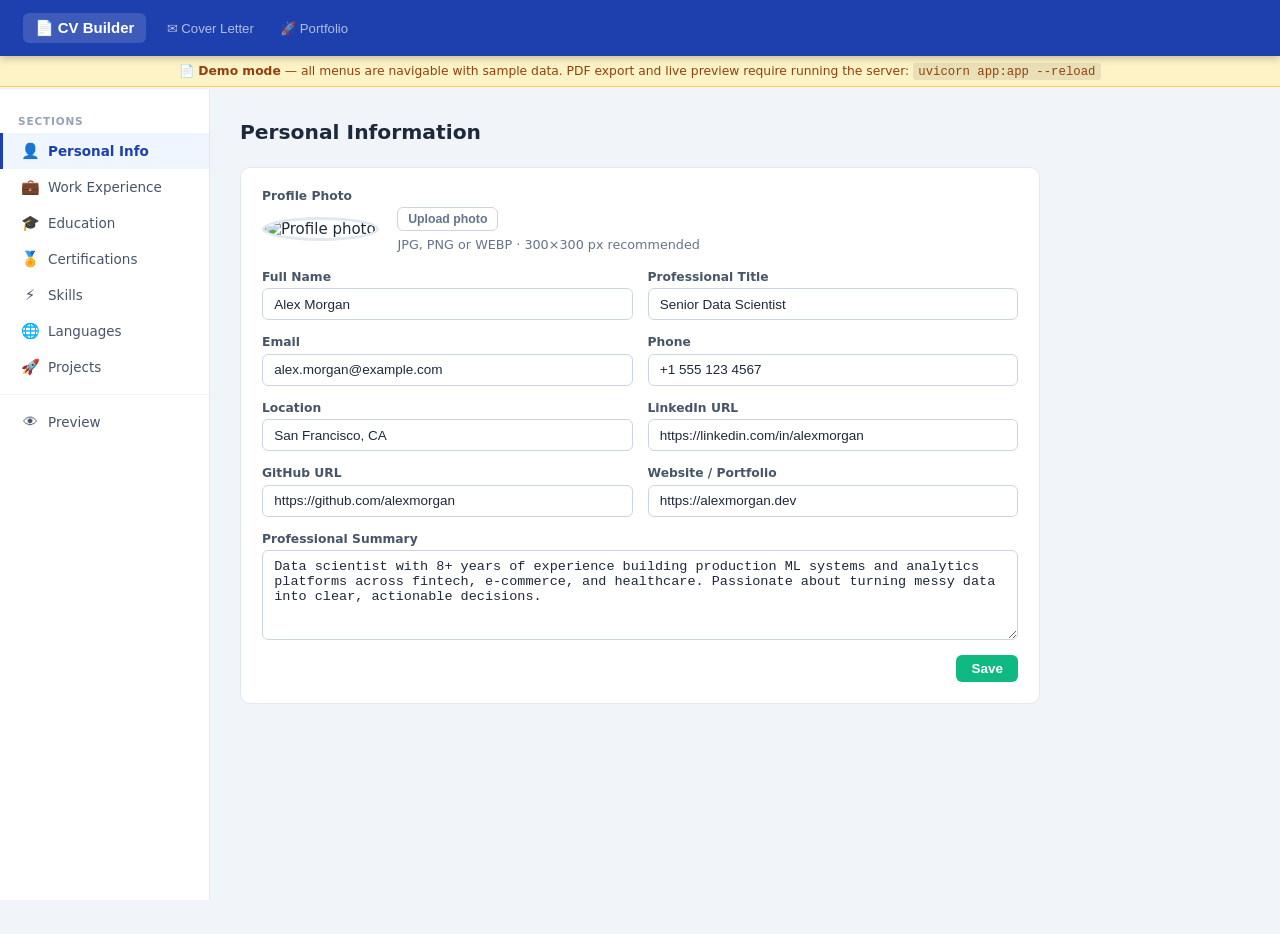
==== commit 27376716: "Add demo profile photo to personal info section Renders cv.personal.photo as the profile picture whe" ====
--- a/index.html
+++ b/index.html
@@ -511,6 +511,7 @@
         <div class="form-group"><label>Start Year</label><input type="text" id="edu-start" placeholder="2010"></div>
         <div class="form-group"><label>End Year</label><input type="text" id="edu-end" placeholder="2015"></div>
         <div class="form-group"><label>Grade / GPA</label><input type="text" id="edu-grade" placeholder="e.g. Magna Cum Laude"></div>
+        <div class="form-group span-2"><label>Thesis / Credential URL (optional)</label><input type="url" id="edu-url" placeholder="https://…"></div>
         <div class="form-group span-2"><label>Description (optional)</label><textarea id="edu-description" rows="3" placeholder="Thesis, exchange programs, notable projects…"></textarea></div>
       </div>
     </div>
@@ -609,7 +610,7 @@
     github: "https://github.com/alexmorgan",
     website: "https://alexmorgan.dev",
     summary: "Data scientist with 8+ years of experience building production ML systems and analytics platforms across fintech, e-commerce, and healthcare. Passionate about turning messy data into clear, actionable decisions.",
-    photo: null
+    photo: "https://www.superhero-therapy.com/wp-content/uploads/2015/02/christopher-reeve-superman.jpg"
   },
   experience: [
     { id:"e1", company:"Stripe", position:"Senior Data Scientist", start_date:"2021-03", end_date:null, current:true, location:"San Francisco, CA", description:"Led fraud detection model overhaul, reducing false positives by 34% while catching 12% more fraud. Built real-time feature pipeline processing 50k events/sec. Mentored a team of 4 junior data scientists and drove adoption of standardised ML evaluation practices." },
@@ -766,6 +767,11 @@
   document.getElementById('p-github').value   = p.github   || '';
   document.getElementById('p-website').value  = p.website  || '';
   document.getElementById('p-summary').value  = p.summary  || '';
+
+  const photoWrap = document.getElementById('photo-preview-wrap');
+  photoWrap.innerHTML = p.photo
+    ? `<img class="photo-preview" src="${p.photo}" alt="Profile photo">`
+    : '<div class="photo-placeholder">👤</div>';
 }
 
 function savePersonal() {
@@ -803,7 +809,7 @@
   const actions = `<div class="card-actions"><button class="btn btn-ghost btn-sm" onclick='open${fn}Modal(${JSON.stringify(item.id)})'>Edit</button><button class="btn btn-danger btn-sm" onclick='deleteItem("${section}","${item.id}")'>Delete</button></div>`;
   switch(section) {
     case 'experience': return `<div class="card"><div class="card-header"><div><div class="card-title">${esc(item.position)} — ${esc(item.company)}</div><div class="card-subtitle">${fmtDate(item.start_date)} – ${item.current ? 'Present' : fmtDate(item.end_date)}${item.location ? ' · '+esc(item.location) : ''}</div></div>${actions}</div><p style="font-size:.88rem;color:#475569;white-space:pre-wrap">${esc(item.description||'')}</p></div>`;
-    case 'education':  return `<div class="card"><div class="card-header"><div><div class="card-title">${esc(item.degree)} in ${esc(item.field)}</div><div class="card-subtitle">${esc(item.institution)} · ${esc(item.end_date||'')}${item.grade ? ' · '+esc(item.grade) : ''}</div></div>${actions}</div>${item.description ? `<p style="font-size:.88rem;color:#475569">${esc(item.description)}</p>` : ''}</div>`;
+    case 'education':  return `<div class="card"><div class="card-header"><div><div class="card-title">${esc(item.degree)} in ${esc(item.field)}</div><div class="card-subtitle">${esc(item.institution)} · ${esc(item.end_date||'')}${item.grade ? ' · '+esc(item.grade) : ''}</div></div>${actions}</div>${item.description ? `<p style="font-size:.88rem;color:#475569">${esc(item.description)}</p>` : ''}${item.url ? `<a href="${esc(item.url)}" target="_blank" style="font-size:.82rem;color:#2563eb">View thesis ↗</a>` : ''}</div>`;
     case 'certifications': return `<div class="card"><div class="card-header"><div><div class="card-title">${esc(item.name)}</div><div class="card-subtitle">${esc(item.issuer||'')}${item.date ? ' · '+fmtDate(item.date) : ''}</div></div>${actions}</div>${item.url ? `<a href="${esc(item.url)}" target="_blank" style="font-size:.82rem;color:#2563eb">View credential ↗</a>` : ''}</div>`;
     case 'skills':     return `<div class="card"><div class="card-header"><div class="card-title">${esc(item.category)}</div>${actions}</div><div class="tags-container">${(item.items||[]).map(t=>`<span class="tag">${esc(t)}</span>`).join('')}</div></div>`;
     case 'languages':  return `<div class="card" style="display:flex;align-items:center;justify-content:space-between;flex-wrap:wrap;gap:.5rem"><div><span class="card-title">${esc(item.language)}</span><span class="text-muted" style="margin-left:.75rem">${esc(item.level)}</span></div>${actions}</div>`;
@@ -862,12 +868,13 @@
   document.getElementById('edu-start').value       = item?.start_date || '';
   document.getElementById('edu-end').value         = item?.end_date || '';
   document.getElementById('edu-grade').value       = item?.grade || '';
+  document.getElementById('edu-url').value         = item?.url || '';
   document.getElementById('edu-description').value = item?.description || '';
   openModal('edu-modal');
 }
 function saveEdu() {
   const id = document.getElementById('edu-id').value || uid();
-  upsert('education', { id, institution:document.getElementById('edu-institution').value.trim(), degree:document.getElementById('edu-degree').value.trim(), field:document.getElementById('edu-field').value.trim(), start_date:document.getElementById('edu-start').value, end_date:document.getElementById('edu-end').value, grade:document.getElementById('edu-grade').value.trim(), description:document.getElementById('edu-description').value.trim() });
+  upsert('education', { id, institution:document.getElementById('edu-institution').value.trim(), degree:document.getElementById('edu-degree').value.trim(), field:document.getElementById('edu-field').value.trim(), start_date:document.getElementById('edu-start').value, end_date:document.getElementById('edu-end').value, grade:document.getElementById('edu-grade').value.trim(), url:document.getElementById('edu-url').value.trim(), description:document.getElementById('edu-description').value.trim() });
   closeModal('edu-modal'); toast('Education saved');
 }
 
